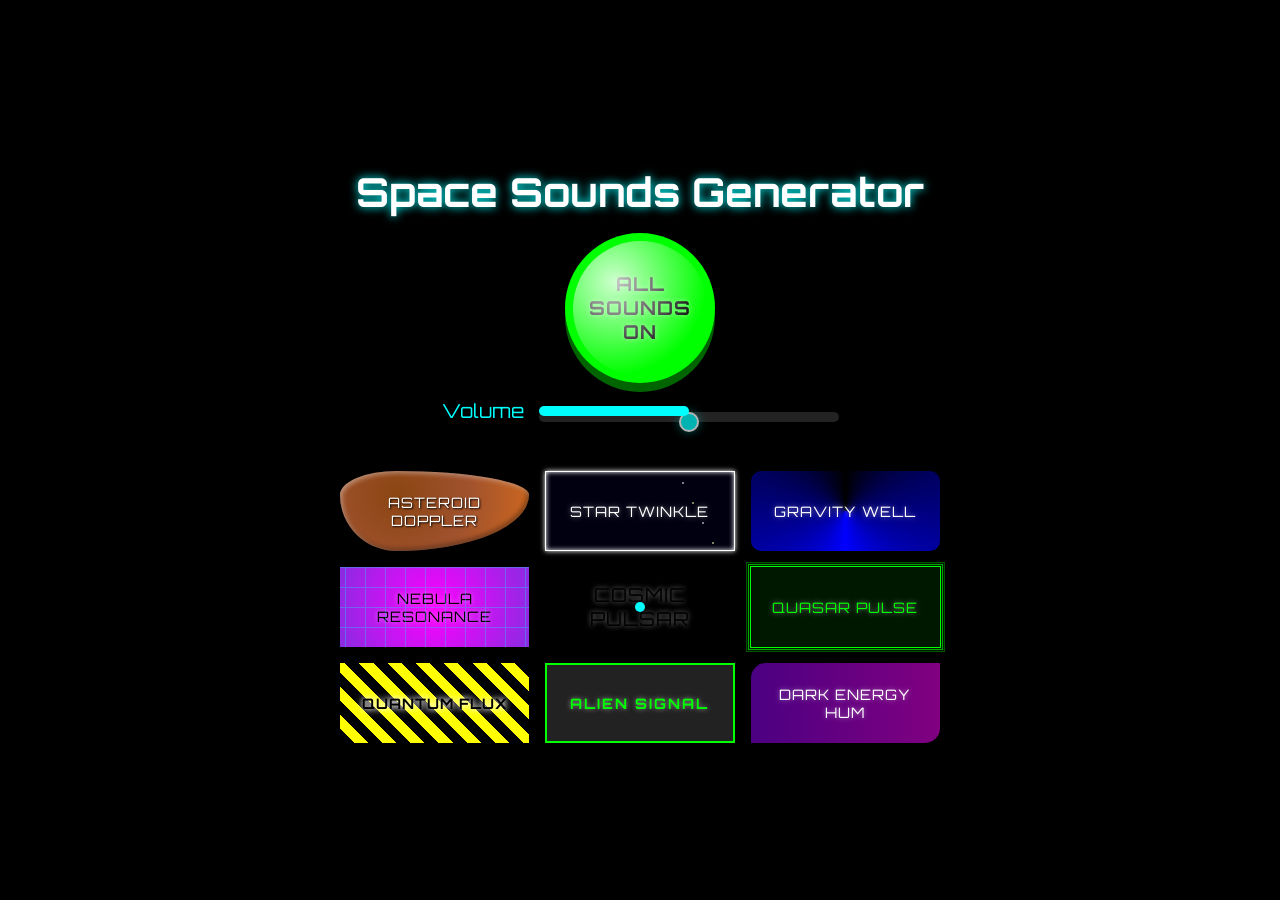
==== index.html @ 9e4169e2 "Initial commit" ====
<!DOCTYPE html>
<html lang="en">
  <head>
    <meta charset="UTF-8" />
    <meta name="viewport" content="width=device-width, initial-scale=1.0" />
    <title>Enhanced Space Sounds Generator</title>
    <link rel="stylesheet" href="styles.css" />
  </head>
  <body>
    <h1>Space Sounds Generator</h1>
    <div class="control-panel">
      <button id="all-sounds-toggle" class="big-button">All Sounds On</button>

      <div class="volume-control-container">
        <label for="volume-control">Volume</label>
        <div class="volume-slider-container">
          <input
            type="range"
            id="volume-control"
            min="0"
            max="1"
            step="0.01"
            value="0.5"
          />
          <div class="volume-slider-fill"></div>
        </div>
      </div>
    </div>
    <div class="button-container" id="soundButtons">
      <button id="asteroid-doppler">Asteroid Doppler</button>
      <button id="star-twinkle"><span>Star Twinkle</span></button>
      <button id="gravity-well">Gravity Well</button>
      <button id="nebula-resonance">Nebula Resonance</button>
      <button id="cosmic-pulsar">Cosmic Pulsar</button>
      <button id="quasar-pulse"><span>Quasar Pulse</span></button>
      <button id="quantum-flux">Quantum Flux</button>
      <button id="alien-transmission" class="space-button alien-signal">
        Alien Signal
      </button>
      <button id="dark-energy-hum">Dark Energy Hum</button>
    </div>
    <script type="module" src="main.js"></script>
  </body>
</html>
---- styles.css ----
@import url("https://fonts.googleapis.com/css2?family=Orbitron:wght@400;700&display=swap");

:root {
  --main-bg-color: #000;
  --main-text-color: #fff;
  --button-min-width: 120px;
  --button-min-height: 80px;
}

body {
  font-family: "Orbitron", sans-serif;
  display: flex;
  flex-direction: column;
  align-items: center;
  justify-content: center;
  min-height: 100vh;
  margin: 0;
  background-color: var(--main-bg-color);
  color: var(--main-text-color);
  overflow-x: hidden;
}

h1 {
  margin-bottom: 1rem;
  font-size: 2.5rem;
  text-shadow: 0 0 10px #00ffff;
}

.control-panel {
  display: flex;
  flex-direction: column;
  align-items: center;
  margin-bottom: 2rem;
}

.volume-control-container {
  display: flex;
  align-items: center;
  margin-top: 1rem;
}

.volume-control-container label {
  margin-right: 15px;
  font-size: 1.2rem;
  color: #00ffff;
}

.volume-slider-container {
  position: relative;
  width: 300px;
  height: 10px;
}

#volume-control {
  -webkit-appearance: none;
  width: 100%;
  height: 10px;
  background: transparent;
  outline: none;
  opacity: 0.7;
  transition: opacity 0.2s;
  margin: 0;
}

#volume-control:hover {
  opacity: 1;
}

#volume-control::-webkit-slider-thumb {
  -webkit-appearance: none;
  appearance: none;
  width: 20px;
  height: 20px;
  border-radius: 50%;
  background: #00ffff;
  cursor: pointer;
  border: 2px solid #ffffff;
  box-shadow: 0 0 10px rgba(0, 255, 255, 0.5);
}

#volume-control::-moz-range-thumb {
  width: 20px;
  height: 20px;
  border-radius: 50%;
  background: #00ffff;
  cursor: pointer;
  border: 2px solid #ffffff;
  box-shadow: 0 0 10px rgba(0, 255, 255, 0.5);
}

.volume-slider-fill {
  position: absolute;
  top: 0;
  left: 0;
  width: 50%;
  height: 100%;
  background: linear-gradient(to right, #00ffff, #00ffff);
  border-radius: 5px;
  pointer-events: none;
}

#volume-control::-webkit-slider-runnable-track {
  width: 100%;
  height: 10px;
  cursor: pointer;
  background: #333333;
  border-radius: 5px;
}

#volume-control::-moz-range-track {
  width: 100%;
  height: 10px;
  cursor: pointer;
  background: #333333;
  border-radius: 5px;
}

.button-container {
  display: grid;
  grid-template-columns: repeat(3, 1fr);
  gap: 1rem;
  max-width: 600px;
  padding: 1rem;
}

button {
  padding: 1rem;
  font-size: 0.9rem;
  border: none;
  cursor: pointer;
  transition: all 0.3s;
  min-width: var(--button-min-width);
  min-height: var(--button-min-height);
  text-shadow: 0 0 5px rgba(255, 255, 255, 0.5);
}

.big-button {
  width: 150px;
  height: 150px;
  font-size: 1.2rem;
  font-weight: bold;
  text-transform: uppercase;
  cursor: pointer;
  border: none;
  border-radius: 50%;
  outline: none;
  transition: all 0.3s ease;
  position: relative;
  font-family: "Orbitron", sans-serif;
  letter-spacing: 1px;
}

.big-button-on {
  background-color: #00ff00;
  color: black;
  box-shadow: 0 9px #006400, 0 10px 10px rgba(0, 0, 0, 0.4);
}

.big-button-off {
  background-color: #ff0000;
  color: white;
  box-shadow: 0 9px #8b0000, 0 10px 10px rgba(0, 0, 0, 0.4);
}

.big-button:hover {
  opacity: 0.9;
}

.big-button:active {
  box-shadow: 0 5px #006400, 0 6px 6px rgba(0, 0, 0, 0.4);
  transform: translateY(4px);
}

.big-button::before {
  content: "";
  position: absolute;
  top: 5%;
  left: 5%;
  width: 90%;
  height: 90%;
  border-radius: 50%;
  background: radial-gradient(
    circle at 30% 30%,
    rgba(255, 255, 255, 0.8),
    rgba(255, 255, 255, 0) 70%
  );
  pointer-events: none;
}

#asteroid-doppler,
#star-twinkle,
#gravity-well,
#nebula-resonance,
#cosmic-pulsar,
#quasar-pulse,
#quantum-flux,
#alien-signal,
#dark-energy-hum {
  font-family: "Orbitron", sans-serif;
  /* Add any other common styles for effect buttons here */
  font-size: 0.8 rem;
  letter-spacing: 1px;
  text-transform: uppercase;
  transition: all 0.3s ease;
}

/* Button-specific styles */
#asteroid-doppler {
  background: radial-gradient(circle at 30% 30%, #8b4513, #a0522d, #d2691e);
  color: #fff;
  border-radius: 30% 70% 70% 30% / 30% 30% 70% 70%;
  text-shadow: 1px 1px 2px #000;
  box-shadow: inset 2px 2px 5px rgba(255, 255, 255, 0.4),
    inset -2px -2px 5px rgba(0, 0, 0, 0.4);
  transition: all 0.3s ease;
}

#asteroid-doppler:hover {
  transform: rotate(5deg) scale(1.05);
  animation: asteroid-jiggle 0.5s ease-in-out infinite;
}

#asteroid-doppler.playing {
  animation: asteroid-pulse 2s infinite alternate;
}

@keyframes asteroid-pulse {
  0% {
    box-shadow: 0 0 5px #ffa500, inset 2px 2px 5px rgba(255, 255, 255, 0.4),
      inset -2px -2px 5px rgba(0, 0, 0, 0.4);
  }
  100% {
    box-shadow: 0 0 20px #ffa500, inset 2px 2px 5px rgba(255, 255, 255, 0.4),
      inset -2px -2px 5px rgba(0, 0, 0, 0.4);
  }
}

@keyframes asteroid-jiggle {
  0%,
  100% {
    transform: rotate(5deg) scale(1.05) translate(0, 0);
  }
  25% {
    transform: rotate(6deg) scale(1.05) translate(2px, 2px);
  }
  50% {
    transform: rotate(5deg) scale(1.05) translate(0, 0);
  }
  75% {
    transform: rotate(4deg) scale(1.05) translate(-2px, 2px);
  }
}

#star-twinkle {
  background-color: #000011; /* Very dark blue background */
  color: #ffffff; /* White text */
  border: 1px solid #ffffff; /* Thin white border */
  box-shadow: 0 0 5px #ffffff, inset 0 0 5px #ffffff; /* Glow effect */
  position: relative;
  overflow: hidden;
  transition: all 0.3s ease;
}

#star-twinkle::before,
#star-twinkle::after {
  content: "";
  position: absolute;
  top: -50%;
  left: -50%;
  right: -50%;
  bottom: -50%;
  background-image: radial-gradient(
      1px 1px at 10px 10px,
      #ffffff,
      rgba(0, 0, 0, 0)
    ),
    radial-gradient(1px 1px at 20px 30px, #ffffaa, rgba(0, 0, 0, 0)),
    radial-gradient(1px 1px at 30px 50px, #ffffff, rgba(0, 0, 0, 0)),
    radial-gradient(1px 1px at 40px 70px, #ffffaa, rgba(0, 0, 0, 0)),
    radial-gradient(1px 1px at 50px 90px, #ffffff, rgba(0, 0, 0, 0)),
    radial-gradient(1px 1px at 60px 110px, #ffffaa, rgba(0, 0, 0, 0)),
    radial-gradient(1px 1px at 70px 130px, #ffffff, rgba(0, 0, 0, 0)),
    radial-gradient(1px 1px at 80px 150px, #ffffaa, rgba(0, 0, 0, 0)),
    radial-gradient(1px 1px at 90px 170px, #ffffff, rgba(0, 0, 0, 0)),
    radial-gradient(1px 1px at 100px 190px, #ffffaa, rgba(0, 0, 0, 0));
  background-repeat: repeat;
  background-size: 200px 200px;
}

#star-twinkle::before {
  animation: twinkle 4s infinite steps(20);
}

#star-twinkle::after {
  animation: twinkle 3s infinite steps(20);
  animation-delay: 0.5s;
}

@keyframes twinkle {
  0%,
  100% {
    opacity: 0.2;
  }
  50% {
    opacity: 0.8;
  }
}

#star-twinkle:hover::before,
#star-twinkle:hover::after {
  animation-duration: 1s; /* Much faster twinkle on hover */
}

#star-twinkle:hover {
  background-color: #000022; /* Slightly lighter background on hover */
  box-shadow: 0 0 10px #ffffff, inset 0 0 10px #ffffff; /* Increased glow on hover */
}

#star-twinkle span {
  position: relative;
  z-index: 1;
}

#gravity-well {
  background: conic-gradient(from 0deg, #000, #00f, #000);
  color: #fff;
  border-radius: 10px;
}

#nebula-resonance {
  background: radial-gradient(circle, #ff00ff, #8a2be2);
  position: relative;
  overflow: hidden;
}

#nebula-resonance::after {
  content: "";
  position: absolute;
  top: -50%;
  left: -50%;
  width: 200%;
  height: 200%;
  background-image: linear-gradient(#00ffff 1px, transparent 1px),
    linear-gradient(90deg, #00ffff 1px, transparent 1px);
  background-size: 20px 20px;
  opacity: 0.3;
  transition: opacity 0.3s ease, box-shadow 0.3s ease;
}

#nebula-resonance:hover::after {
  opacity: 0.6;
  box-shadow: 0 0 15px #00ffff, 0 0 30px #00ffff;
}

#cosmic-pulsar {
  background: #000000;
  position: relative;
  overflow: hidden;
  font-size: 1.2em;
}

#cosmic-pulsar::before {
  content: "";
  position: absolute;
  top: 50%;
  left: 50%;
  transform: translate(-50%, -50%);
  width: 10px;
  height: 10px;
  background: #00ffff;
  border-radius: 50%;
  animation: cosmic-spot-pulse 4s infinite;
}

#cosmic-pulsar.playing::before {
  animation: cosmic-spot-pulse-fast 0.5s infinite; /* Changed from 2s to 0.5s */
}

#cosmic-pulsar span {
  position: relative;
  z-index: 1;
  animation: cosmic-text-pulse 4s infinite;
}

@keyframes cosmic-spot-pulse {
  0%,
  100% {
    transform: translate(-50%, -50%) scale(0.5);
    box-shadow: 0 0 0 0 rgba(0, 255, 255, 0.7);
  }
  50% {
    transform: translate(-50%, -50%) scale(1.5);
    box-shadow: 0 0 30px 10px rgba(0, 255, 255, 0.7);
  }
}

@keyframes cosmic-spot-pulse-fast {
  0%,
  100% {
    transform: translate(-50%, -50%) scale(0.5);
    box-shadow: 0 0 0 0 rgba(0, 255, 255, 0.7);
  }
  50% {
    transform: translate(-50%, -50%) scale(2);
    box-shadow: 0 0 50px 20px rgba(0, 255, 255, 0.7);
  }
}

#quasar-pulse {
  background-color: #001800; /* Dark green background */
  color: #00ff00; /* Bright green text */
  position: relative;
  overflow: hidden;
  border: none;
  box-shadow: 0 0 0 1px #00ff00, /* Innermost rectangle */ 0 0 0 2px #001800,
    /* Space between rectangles */ 0 0 0 3px #00aa00,
    /* Middle rectangle */ 0 0 0 4px #001800,
    /* Space between rectangles */ 0 0 0 5px #005500; /* Outermost rectangle (will pulse) */
  animation: quasar-pulse 4s infinite;
}

@keyframes quasar-pulse {
  0%,
  100% {
    box-shadow: 0 0 0 1px #00ff00, 0 0 0 2px #001800, 0 0 0 3px #00aa00,
      0 0 0 4px #001800, 0 0 0 5px #005500;
  }
  50% {
    box-shadow: 0 0 0 1px #00ff00, 0 0 0 2px #001800, 0 0 0 3px #00aa00,
      0 0 0 4px #001800, 0 0 0 15px #005500,
      /* Expanded outer rectangle, slightly less thick */ 0 0 10px 16px #005500; /* Glow effect */
  }
}

#quasar-pulse:hover {
  animation-duration: 2s; /* Faster pulse on hover */
}

#quasar-pulse::after {
  content: "";
  position: absolute;
  top: 0;
  left: 0;
  right: 0;
  bottom: 0;
  background: radial-gradient(circle, transparent 30%, #001800 70%);
  opacity: 0.7;
  z-index: 1;
}

#quasar-pulse span {
  position: relative;
  z-index: 2;
}

#quantum-flux {
  background: repeating-linear-gradient(
    45deg,
    #000,
    #000 10px,
    #ff0 10px,
    #ff0 20px
  );
  color: #000;
  text-shadow: 0 0 5px #fff, 0 0 10px #fff;
  font-weight: bold;
}

.alien-signal {
  background-color: #222;
  color: #0f0;
  border: 2px solid #0f0;
  text-transform: uppercase;
  letter-spacing: 2px;
  font-family: "Orbitron", sans-serif;
  font-weight: 700;
}

.alien-signal:hover {
  text-shadow: 0 0 10px #0f0;
  box-shadow: 0 0 15px #0f0;
}

#dark-energy-hum {
  background: linear-gradient(to right, #4b0082, #800080);
  color: #fff;
  border-radius: 15px 0 15px 0;
}

@keyframes pulse {
  0% {
    box-shadow: 0 0 0 0 rgba(0, 255, 0, 0.7);
  }
  70% {
    box-shadow: 0 0 0 10px rgba(0, 255, 0, 0);
  }
  100% {
    box-shadow: 0 0 0 0 rgba(0, 255, 0, 0);
  }
}
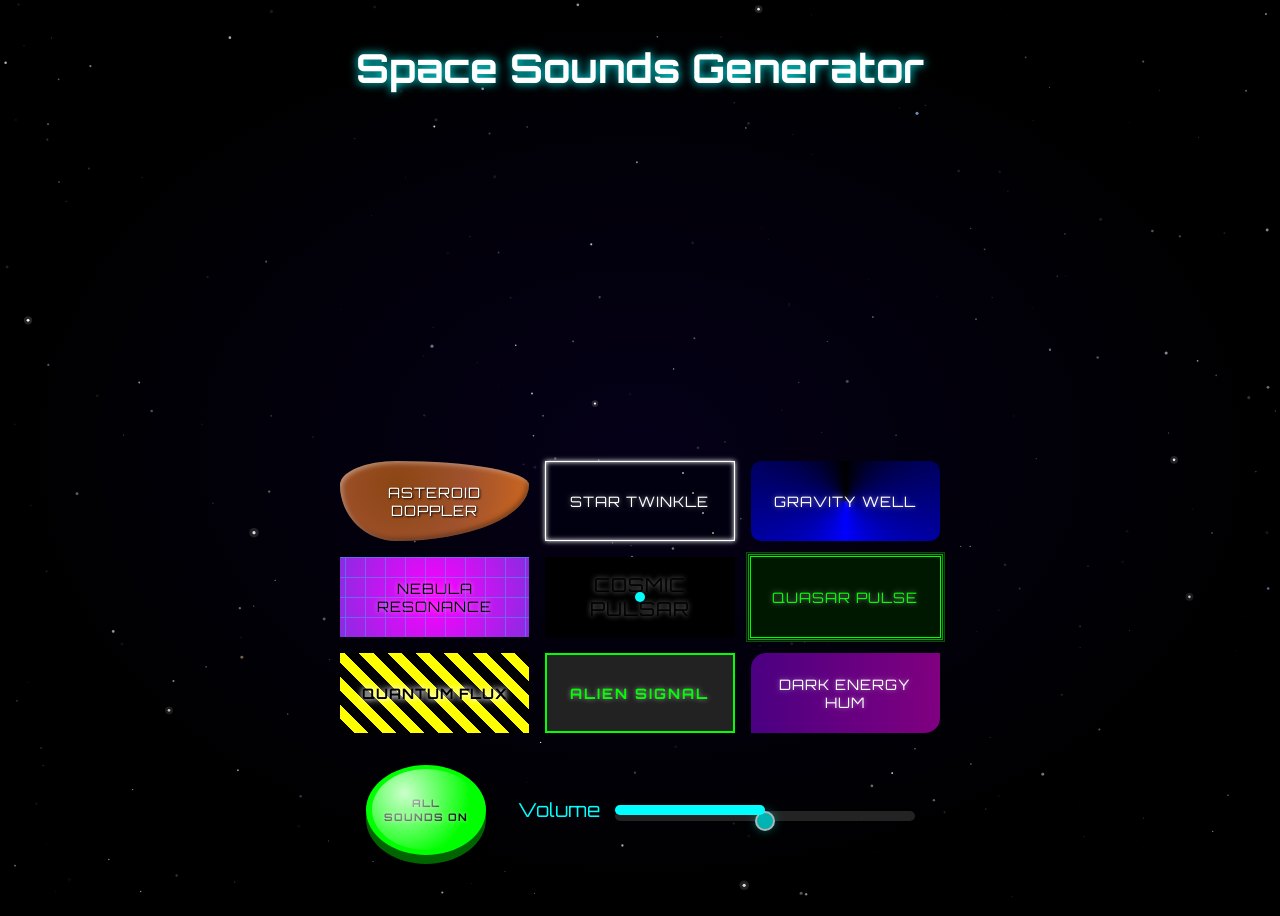
==== commit 6cf01278: "Add animated starfield and per-sound visualizers - New starfield canvas with twinkling stars, comets" ====
--- a/index.html
+++ b/index.html
@@ -7,10 +7,24 @@
     <link rel="stylesheet" href="styles.css" />
   </head>
   <body>
+    <canvas id="starfield"></canvas>
+    <canvas id="visualizers"></canvas>
     <h1>Space Sounds Generator</h1>
-    <div class="control-panel">
-      <button id="all-sounds-toggle" class="big-button">All Sounds On</button>
-
+    <div class="button-container" id="soundButtons">
+      <button id="asteroid-doppler">Asteroid Doppler</button>
+      <button id="star-twinkle"><span>Star Twinkle</span></button>
+      <button id="gravity-well">Gravity Well</button>
+      <button id="nebula-resonance">Nebula Resonance</button>
+      <button id="cosmic-pulsar">Cosmic Pulsar</button>
+      <button id="quasar-pulse"><span>Quasar Pulse</span></button>
+      <button id="quantum-flux">Quantum Flux</button>
+      <button id="alien-transmission" class="space-button alien-signal">
+        Alien Signal
+      </button>
+      <button id="dark-energy-hum">Dark Energy Hum</button>
+    </div>
+    <div class="bottom-controls">
+      <button id="all-sounds-toggle" class="big-button big-button-on">All Sounds On</button>
       <div class="volume-control-container">
         <label for="volume-control">Volume</label>
         <div class="volume-slider-container">
@@ -26,19 +40,7 @@
         </div>
       </div>
     </div>
-    <div class="button-container" id="soundButtons">
-      <button id="asteroid-doppler">Asteroid Doppler</button>
-      <button id="star-twinkle"><span>Star Twinkle</span></button>
-      <button id="gravity-well">Gravity Well</button>
-      <button id="nebula-resonance">Nebula Resonance</button>
-      <button id="cosmic-pulsar">Cosmic Pulsar</button>
-      <button id="quasar-pulse"><span>Quasar Pulse</span></button>
-      <button id="quantum-flux">Quantum Flux</button>
-      <button id="alien-transmission" class="space-button alien-signal">
-        Alien Signal
-      </button>
-      <button id="dark-energy-hum">Dark Energy Hum</button>
-    </div>
+    <script src="starfield.js"></script>
     <script type="module" src="main.js"></script>
   </body>
 </html>
--- a/styles.css
+++ b/styles.css
@@ -12,12 +12,42 @@
   display: flex;
   flex-direction: column;
   align-items: center;
-  justify-content: center;
+  justify-content: flex-start;
   min-height: 100vh;
   margin: 0;
+  padding-top: 1rem;
   background-color: var(--main-bg-color);
   color: var(--main-text-color);
   overflow-x: hidden;
+  position: relative;
+}
+
+#starfield,
+#visualizers {
+  position: fixed;
+  top: 0;
+  left: 0;
+  width: 100vw;
+  height: 100vh;
+  pointer-events: none;
+  display: block;
+}
+
+#starfield {
+  z-index: 0;
+  background: radial-gradient(ellipse at center, #050018 0%, #000 70%);
+}
+
+#visualizers {
+  z-index: 1;
+}
+
+h1,
+.bottom-controls,
+.button-container,
+.volume-control-container {
+  position: relative;
+  z-index: 2;
 }
 
 h1 {
@@ -26,17 +56,21 @@
   text-shadow: 0 0 10px #00ffff;
 }
 
-.control-panel {
+.bottom-controls {
   display: flex;
-  flex-direction: column;
+  flex-direction: row;
   align-items: center;
-  margin-bottom: 2rem;
-}
+  justify-content: center;
+  gap: 2rem;
+  margin-top: 1rem;
+  margin-bottom: 1rem;
+}
+
 
 .volume-control-container {
   display: flex;
   align-items: center;
-  margin-top: 1rem;
+  margin: 0;
 }
 
 .volume-control-container label {
@@ -121,6 +155,7 @@
   gap: 1rem;
   max-width: 600px;
   padding: 1rem;
+  margin-top: 21rem;
 }
 
 button {
@@ -135,9 +170,9 @@
 }
 
 .big-button {
-  width: 150px;
-  height: 150px;
-  font-size: 1.2rem;
+  width: 90px;
+  height: 90px;
+  font-size: 0.65rem;
   font-weight: bold;
   text-transform: uppercase;
   cursor: pointer;
@@ -148,6 +183,7 @@
   position: relative;
   font-family: "Orbitron", sans-serif;
   letter-spacing: 1px;
+  flex-shrink: 0;
 }
 
 .big-button-on {
